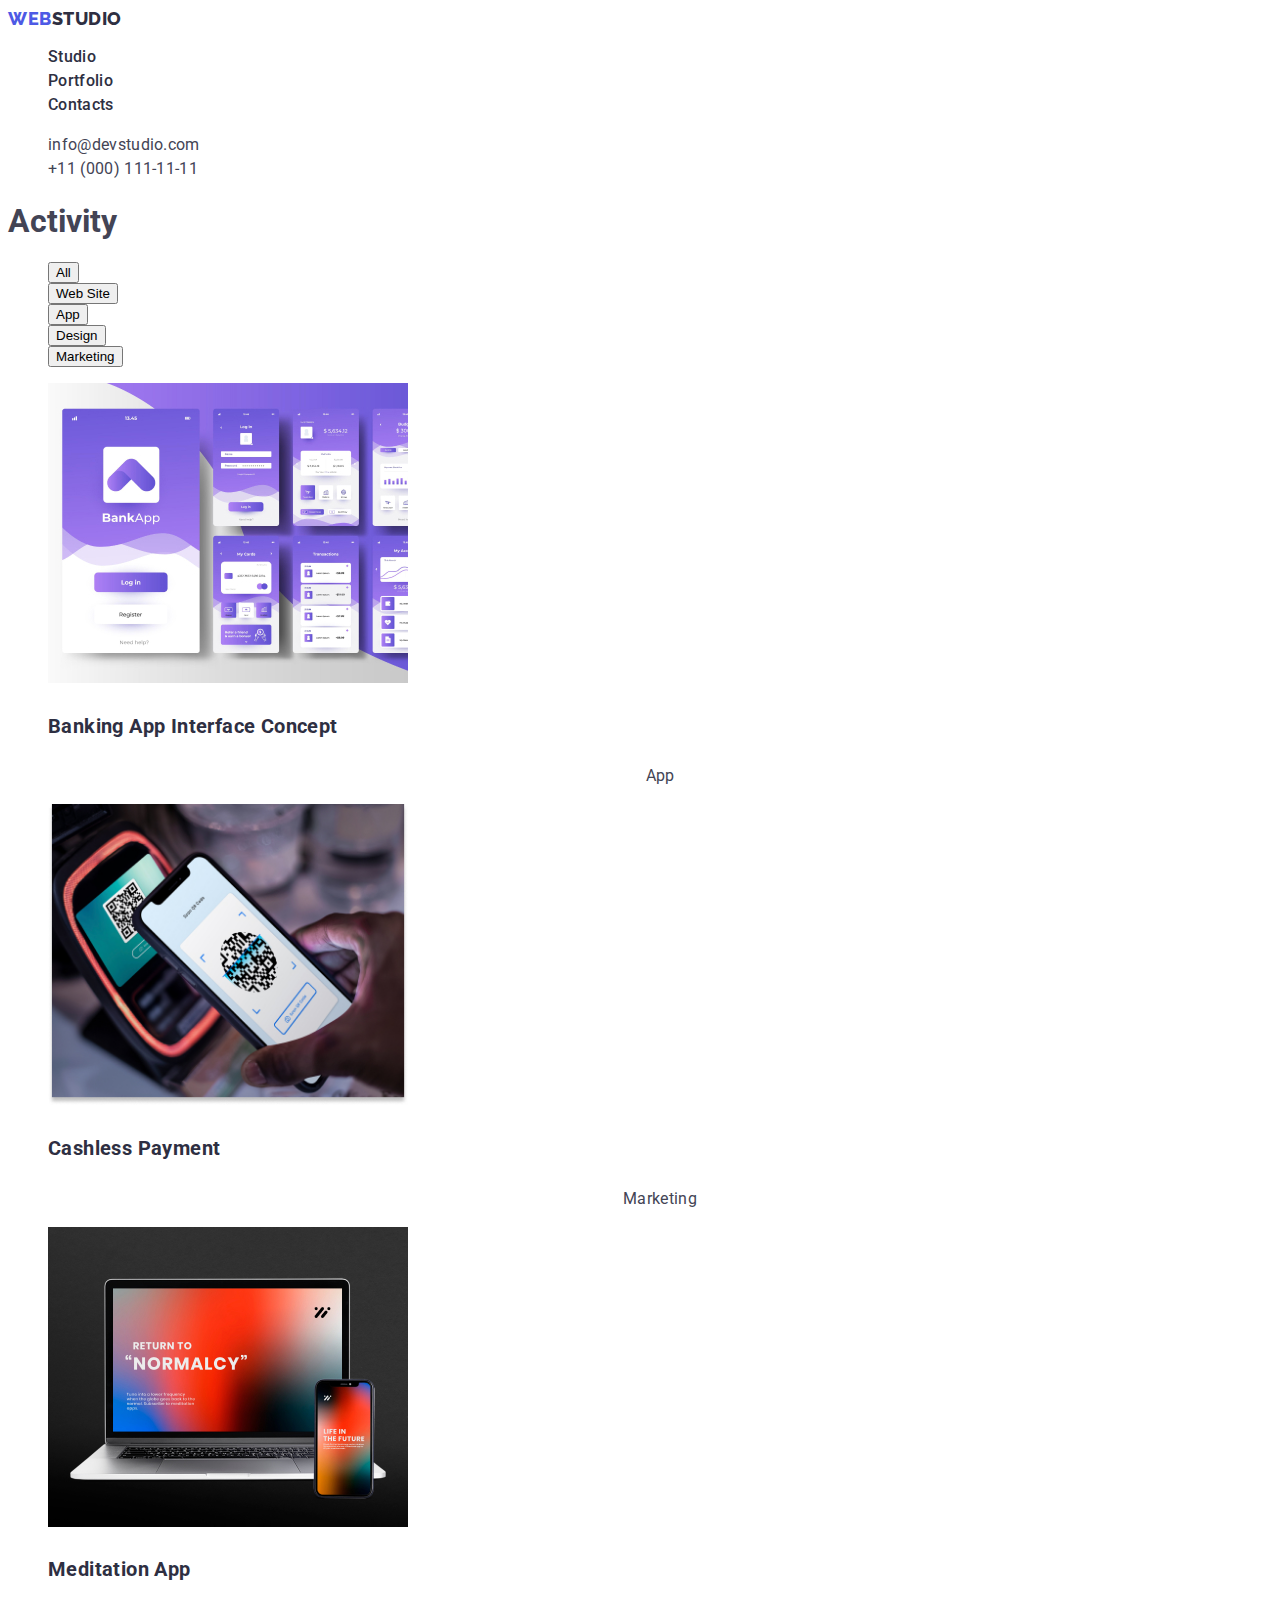
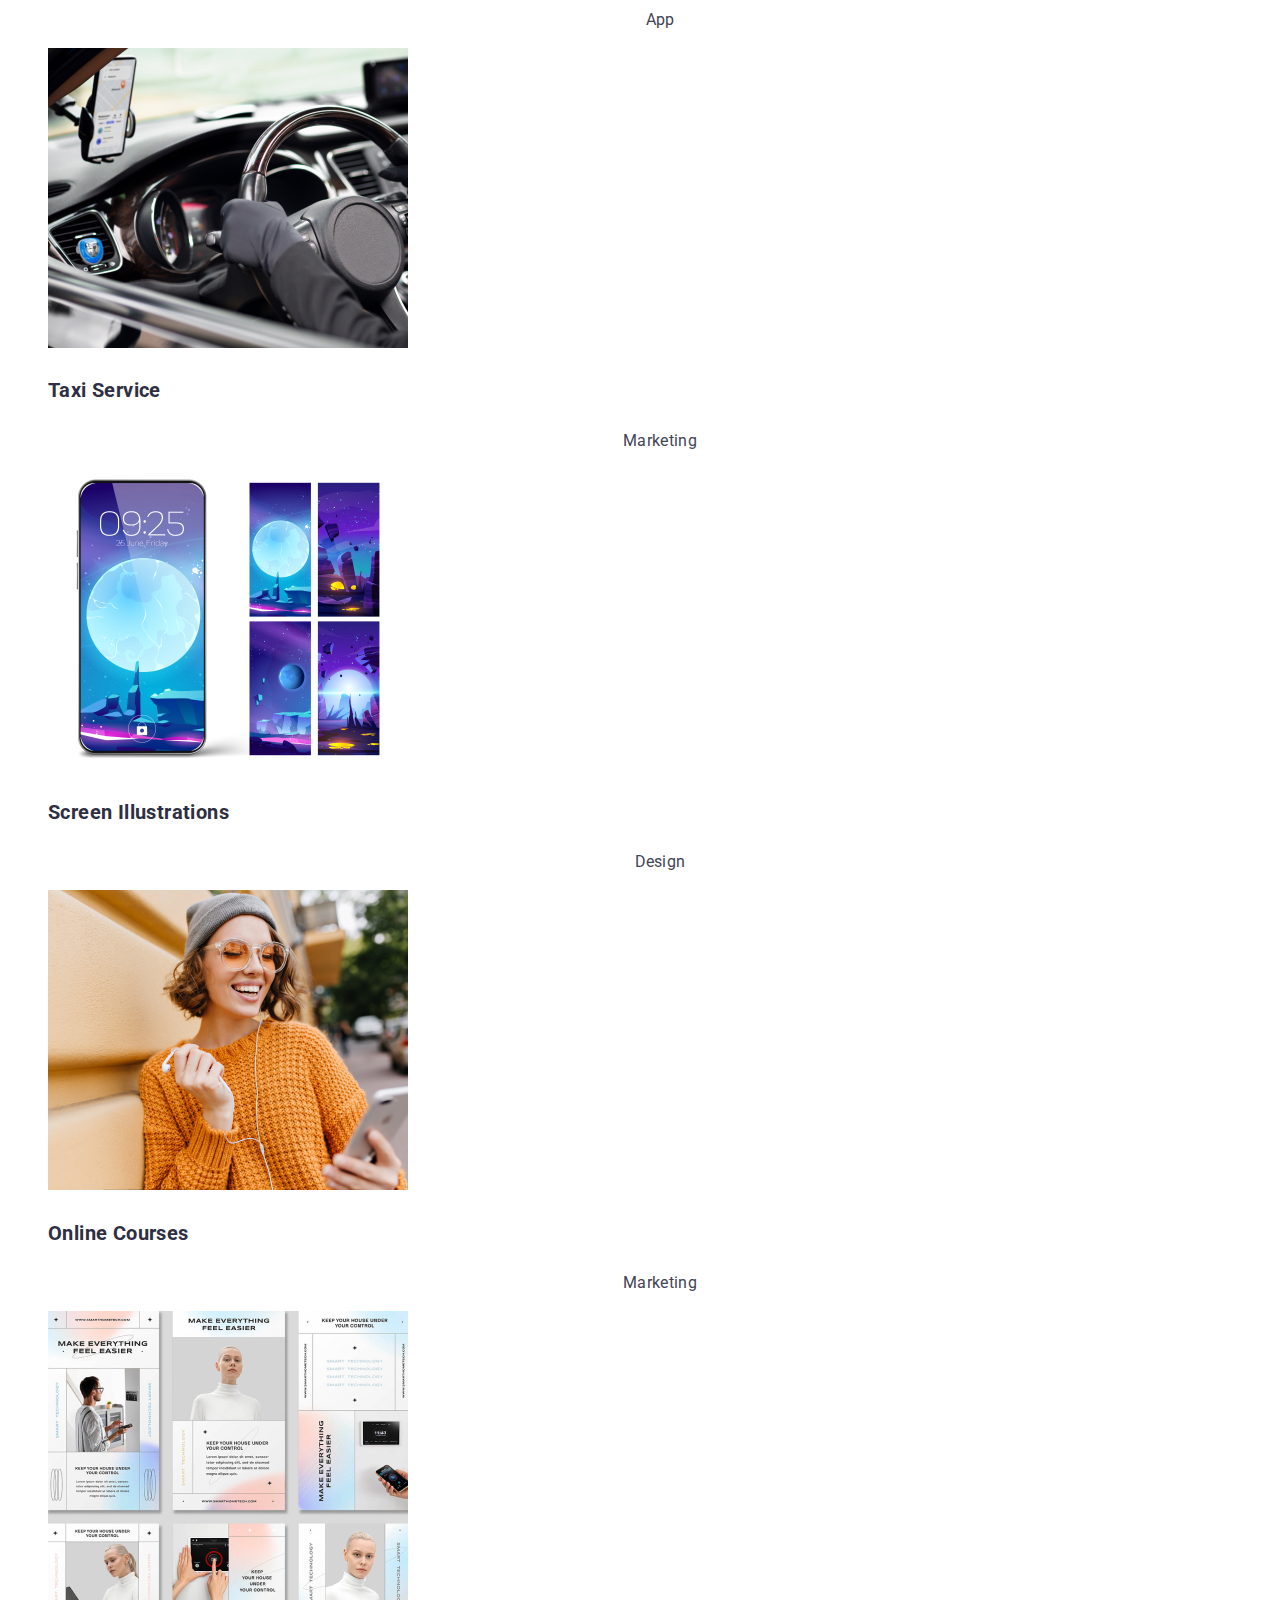
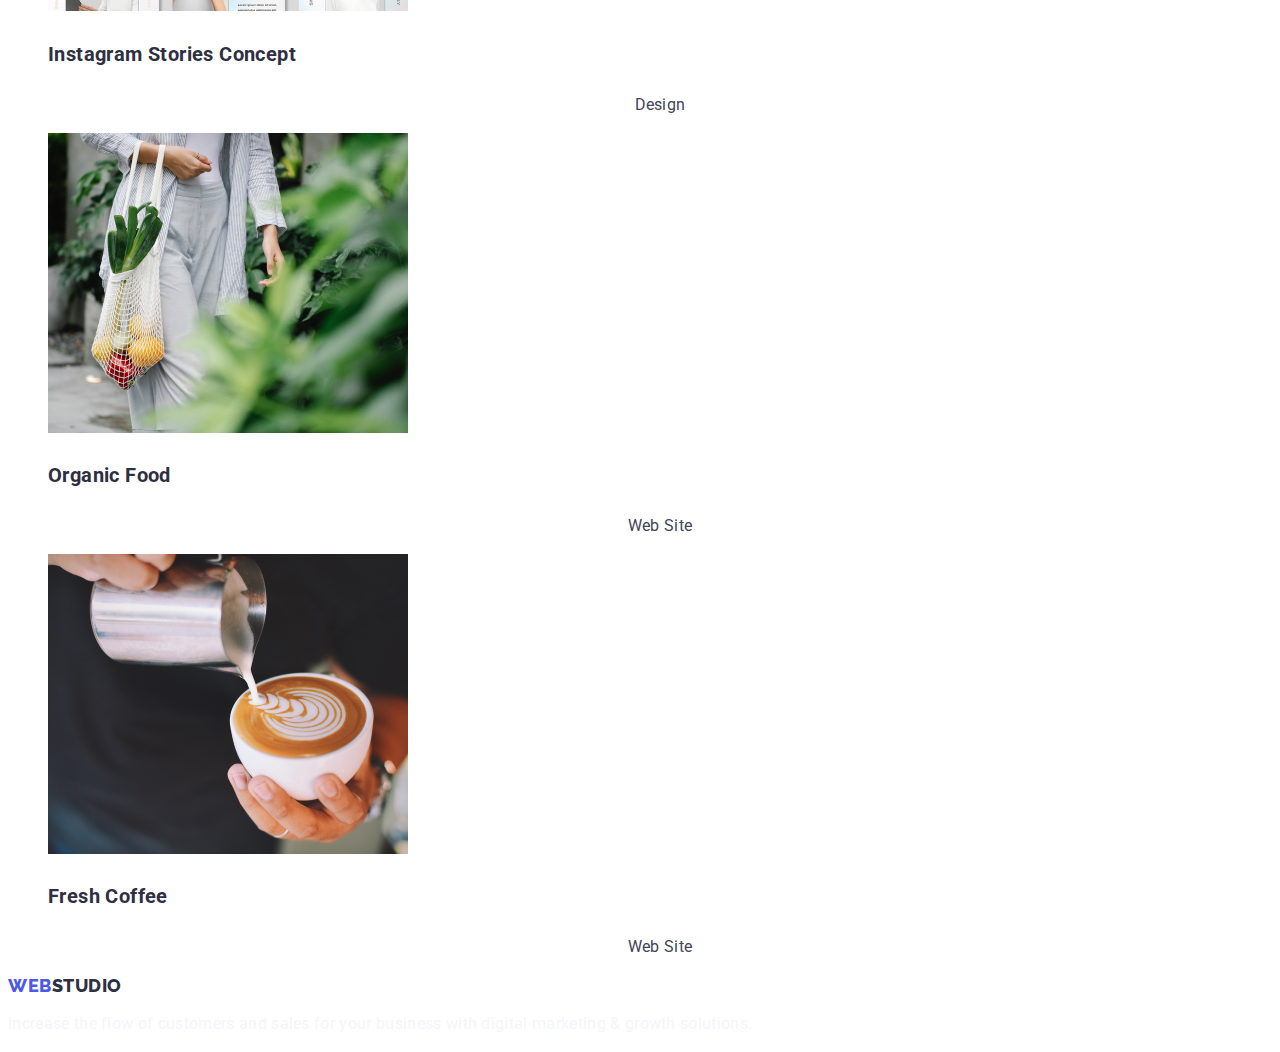
==== portfolio.html @ 6424e860 "modul_2" ====
<!DOCTYPE html>
<html lang="en">

<head>
    <meta charset="UTF-8">
    <meta http-equiv="X-UA-Compatible" content="IE=edge">
    <meta name="viewport" content="width=device-width, initial-scale=1.0">
    <title>Portfolio</title>
    <link rel="preconnect" href="https://fonts.googleapis.com">
    <link rel="preconnect" href="https://fonts.gstatic.com" crossorigin>
    <link
        href="https://fonts.googleapis.com/css2?family=Raleway:wght@800&family=Roboto:wght@400;500;700;900&display=swap"
        rel="stylesheet">
    <link rel="stylesheet" href="./css/styles.css">
</head>

<body>
    <header class="header">
        <nav class="header-navigation">

            <a class="header-navigation-logo link" href="./index.html">
                WEB<span class="header-navigation-accent">Studio</span>
            </a>
            <ul class="menu-list">
                <li><a class="menu-link link" href="">Studio</a></li>
                <li><a class="menu-link link" href="">Portfolio</a></li>
                <li><a class="menu-link link" href="">Contacts</a></li>
            </ul>
            <address class="address-contacts-links">
                <ul class="contacts list">
                    <li><a class="contacts-mail link" href="mailto:info@devstudio.com">info@devstudio.com</a></li>
                    <li><a class="contacts-tel link" href="tel:+110001111111">+11 (000) 111-11-11</a></li>
                </ul>
            </address>
        </nav>
    </header>
    <main>
        <!--Button-->
        <section>
            <h1>Activity</h1>
            <ul class="button list">
                <li class="button-list">
                    <button type="button-list-all">All</button>
                </li>

                <li class="button-list">
                    <button type="button-list-web">Web Site</button>
                </li>

                <li class="button-list">
                    <button type="button-list-app">App</button>
                </li>

                <li class="button-list">
                    <button type="button-list-design">Design</button>
                </li>

                <li class="button-list">
                    <button type="button-list-marketing">Marketing</button>
                </li>
            </ul>
        </section>
    </main>

    <ul class="social-links list">
        <li class="activity-item">
            <a class="services-link link" href="">
                <img src="./images/banking-app.jpg" alt="banking-app" width="360">
                <h4 class="departments">Banking App Interface Concept</h4>
                <p class="activity">App</p>
            </a>
        </li>

        <li class="activity-item">
            <a class="services-link link" href="">
                <img src="./images/cashless-payment.jpg" alt="cashless-payment" width="360">
                <h4 class="departments">Cashless Payment</h4>
                <p class="activity">Marketing</p>
            </a>
        </li>

        <li class="activity-item">
            <a class="services-link link" href="">
                <img src="./images/meditation-app.jpg" alt="meditation-app" width="360">
                <h4 class="departments">Meditation App</h4>
                <p class="activity">App</p>
            </a>
        </li>

        <li class="activity-item">
            <a class="services-link link" href="">
                <img src="./images/taxi-service.jpg" alt="taxi-service" width="360">
                <h4 class="departments">Taxi Service</h4>
                <p class="activity">Marketing</p>
            </a>
        </li>

        <li class="activity-item">
            <a class="services-link link" href="">
                <img src="./images/screen-illustrations.jpg" alt="screen-illustrations" width="360">
                <h4 class="departments">Screen Illustrations</h4>
                <p class="activity">Design</p>
            </a>
        </li>

        <li class="activity-item">
            <a class="services-link link" href="">
                <img src="./images/online-courses.jpg" alt="online-courses" width="360">
                <h4 class="departments">Online Courses</h4>
                <p class="activity">Marketing</p>
            </a>
        </li>

        <li class="activity-item">
            <a class="services-link link" href="">
                <img src="./images/instagram-stories.jpg" alt="instagram-stories" width="360">
                <h4 class="departments">Instagram Stories Concept</h4>
                <p class="activity">Design</p>
            </a>
        </li>

        <li class="activity-item">
            <a class="services-link link" href="">
                <img src="./images/organic-food.jpg" alt="organic-food" width="360">
                <h4 class="departments">Organic Food</h4>
                <p class="activity">Web Site</p>
            </a>
        </li>

        <li class="activity-item">
            <a class="services-link link" href="">
                <img src="./images/fresh-coffee.jpg" alt="fresh-coffee" width="360">
                <h4 class="departments">Fresh Coffee</h4>
                <p class="activity">Web Site</p>
            </a>
        </li>
    </ul>
    <footer>
        <a class="header-navigation-logo link" href="./index.html">WEB<span
                class="header-navigation-accent">Studio</span>
        </a>
        <p class="marketing">Increase the flow of customers and sales for your business with digital marketing &
            growth solutions.
        </p>

    </footer>
</body>

</html>
---- css/styles.css ----
body{
    color: var(--slate, #434455);
    background-color: var(--write,#FFF);
    font-family: Roboto,  sans-serif;
    font-size: 16px;
    font-weight: 500;
}
:root{
    --write-color: #FFF;
    --iris-color: #4D5AE5;
    --navyblue-color: #2E2F42;
    --slate-color: #434455;
    --cloud-color: #F4F4FD;
}
.menu{
    color: var(--navyblue-color);
    font-size: 16px;
    font-style: normal;
    line-height: 1.5;
    letter-spacing: 0.02em;
    
}

.header-navigation-logo{
    color: var(--iris-color);
    font-family: Raleway,sans-serif;
    font-size: 18px;
    font-style: normal;
    font-weight: 800;
    line-height: 1.17;
    letter-spacing: 0.03em;
    text-transform: uppercase;
    
}

.header-navigation-accent{
    color: var(--navyblue-color);
    font-family: Raleway, sans-serif;
    font-size: 18px;
    font-style: normal;
    font-weight: 800;
    line-height: 1.17;
    letter-spacing: 0.54px;
    text-transform: uppercase;
    
    
}

.link{
    text-decoration: none;
}

.menu-link{
    color: var(--navyblue-color);
    font-size: 16px;
    font-style: normal;
    line-height: 1.5;
    letter-spacing: 0.02em;
}
.menu-link:hover{
    color: #404bbf;
}
.menu-link:focus{
    color: #404bbf;
}
.address-contacts-links{
    font-style: normal;
}
.list{
    list-style-type: none;
}

.menu-list{
    list-style-type: none;
}

.button{
    background-color: rgba(0, 0, 0, 0);
    
}

.button:hover{
    color: var(--write-color);
    font-family: Roboto;
    font-size: 16px;
    cursor: pointer;
}
    
.button-list-all{
    font-family: "Roboto", sans-serif;
    font-weight: 500;
    font-size: 16px;
    line-height: 1.5;
    letter-spacing: 0.04em;
    color: var(--iris-color);
    background-color:var(--cloud-color);
    cursor: pointer;
}
.button-list-all:hover{
    color: #FFFFFF;
    background-color: #404BBF;
}
.button-list-all:focus{
    color: #FFFFFF;
    background-color: #404BBF;
}

.button-list-web{
    font-family: "Roboto", sans-serif;
    font-weight: 500;
    font-size: 16px;
    line-height: 1.5;
    letter-spacing: 0.04em;
    color: var(--iris-color);
    background-color: var(--cloud-color);
    cursor: pointer;
}

.button-list-web:hover {
    color: #FFFFFF;
    background-color: #404BBF;
}

.button-list-web:focus {
    color: #FFFFFF;
    background-color: #404BBF;
}

.button-list-app{
    font-family: "Roboto", sans-serif;
    font-weight: 500;
    font-size: 16px;
    line-height: 1.5;
    letter-spacing: 0.04em;
    color: var(--iris-color);
    background-color: var(--cloud-color);
    cursor: pointer;
}

.button-list-app:hover{
    color: #FFFFFF;
    background-color: #404BBF;
}

.button-list-app:focus{
    color: #FFFFFF;
    background-color: #404BBF;
}

.button-list-design{
    font-family: "Roboto", sans-serif;
    font-weight: 500;
    font-size: 16px;
    line-height: 1.5;
    letter-spacing: 0.04em;
    color: var(--iris-color);
    background-color: var(--cloud-color);
    cursor: pointer;
}

.button-list-design:hover{
    color: #FFFFFF;
    background-color: #404BBF;
}

.button-list-design:focus{
    color: #FFFFFF;
    background-color: #404BBF;
}
.button-list-marketing{
    font-family: "Roboto", sans-serif;
    font-weight: 500;
    font-size: 16px;
    line-height: 1.5;
    letter-spacing: 0.04em;
    color: var(--iris-color);
    background-color: var(--cloud-color);
    cursor: pointer;
}

.button-list-marketing:hover{
    color: #FFFFFF;
    background-color: #404BBF;
}

.button-list-marketing:focus{
    color: #FFFFFF;
    background-color: #404BBF;
}
.button-order{
    color: var(--write-color);
    background: var(--iris-color);
    cursor: pointer;
    border: 4px;
}

.solutions{
    color: var(--write-color);
    text-align: center;
    font-size: 56px;
    font-style: normal;
    font-weight: 700;
    line-height: 1.07;
    letter-spacing: 0.02em;
}

.contacts-mail{
    color: var(--slate-color);
    font-size: 16px;
    font-style: normal;
    font-weight: 400;
    line-height: 1.5;
    letter-spacing: 0.02em;
}
.contacts-tel{
    color: var(--slate-color);
    font-size: 16px;
    font-style: normal;
    font-weight: 400;
    line-height: 1.5;
    letter-spacing: 0.02em;
}

.feature-list{
    color: var(--navyblue-color);
    font-size: 20px;
    font-style: normal;
    line-height: 1.2;
    letter-spacing: 0.02em;
}
.description{
    color: var(--slate-color);
    font-size: 16px;
    font-style: normal;
    font-weight: 400;
    line-height: 1.5;
    letter-spacing: 0.02em;
}
.question{
    color: var(--navyblue-color);
    text-align: center;
    font-size: 36px;
    font-style: normal;
    font-weight: 700;
    line-height: 1.11;
    letter-spacing: 0.02em;
   
}
.team{
    color: var(--navyblue-color);
    text-align: center;
    text-shadow: 0px 4px 4px rgba(0, 0, 0, 0.25);
    font-size: 36px;
    font-style: normal;
    font-weight: 700;
    line-height: 1.11;
    letter-spacing: 0.02em;
    
}
.persone{
    color: var(--navyblue-color);
    text-align: center;
    font-style: 20px;
    font-style: normal;
    line-height: 1.2;
    letter-spacing: 0.02em;
}
.marketing{
    color: var(--cloud-color);
    font-size: 16px;
    font-style: normal;
    font-weight: 400;
    line-height: 1.5;
    letter-spacing: 0.02em;
}
.departments{
    color: var(--navyblue-color);
    font-size: 20px;
    font-style: normal;
    line-height: 1.2;
    letter-spacing: 0.02em;
}
.activity{
    color: var(--slate-color);
    text-align: center;
    font-size: 16px;
    font-style: normal;
    font-weight: 400;
    line-height: 1.5;
    letter-spacing: 0.02em;
}

.expert{
   
}
.our-team{
   background: var(--white, #FFF);
}
.activity-item{
    background: var(--white, #FFF);
}
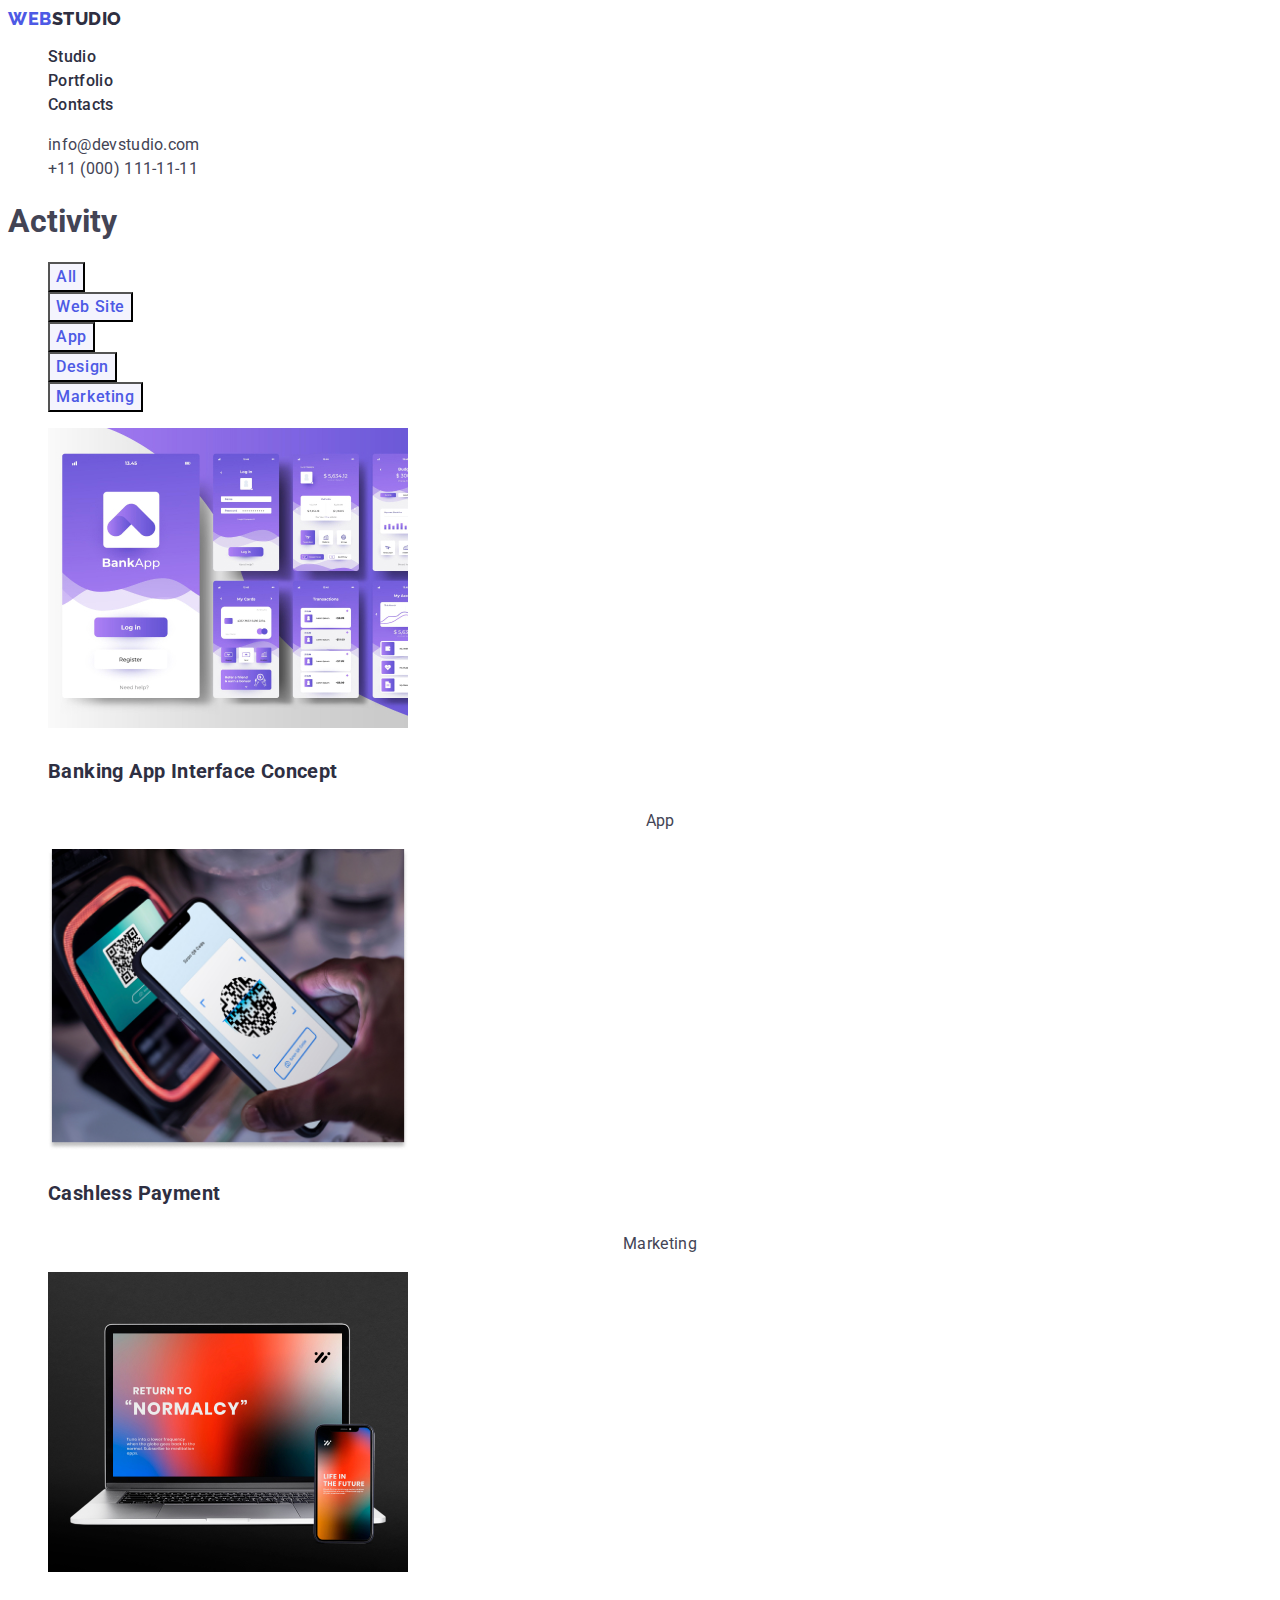
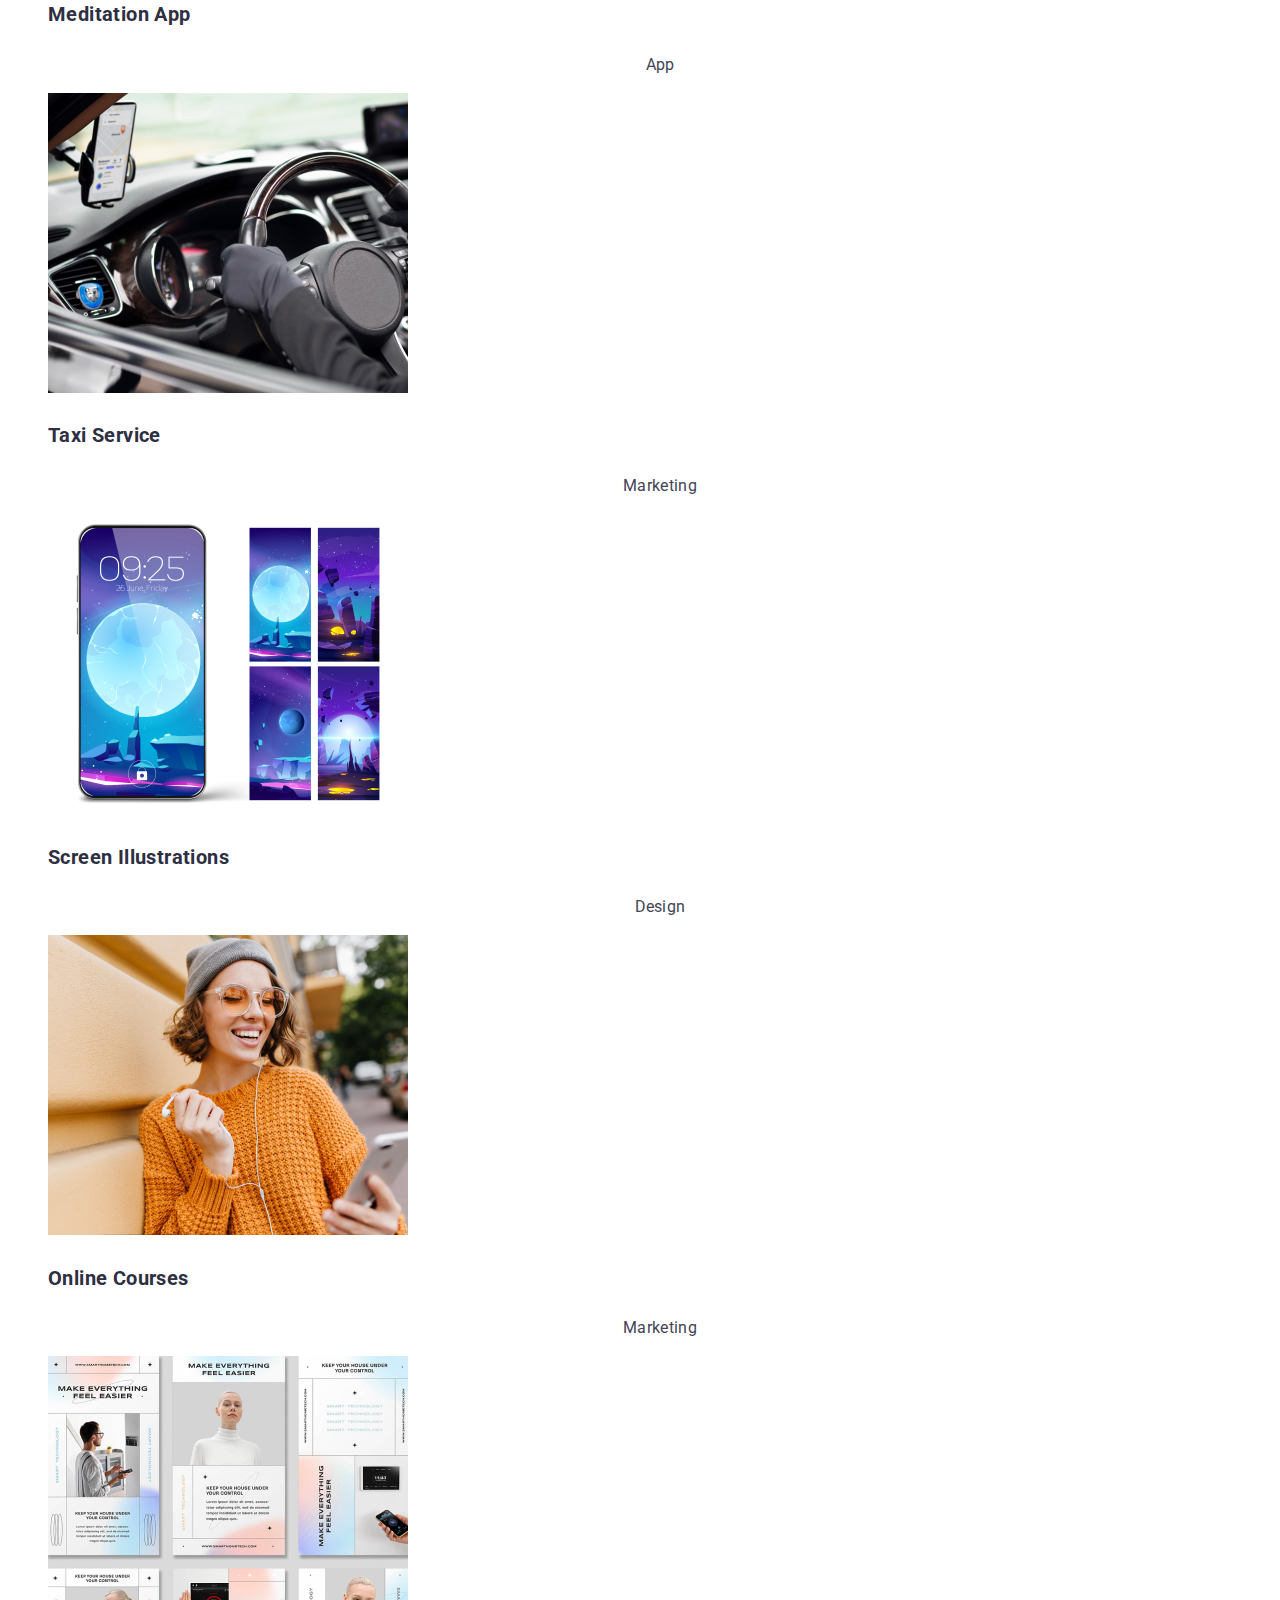
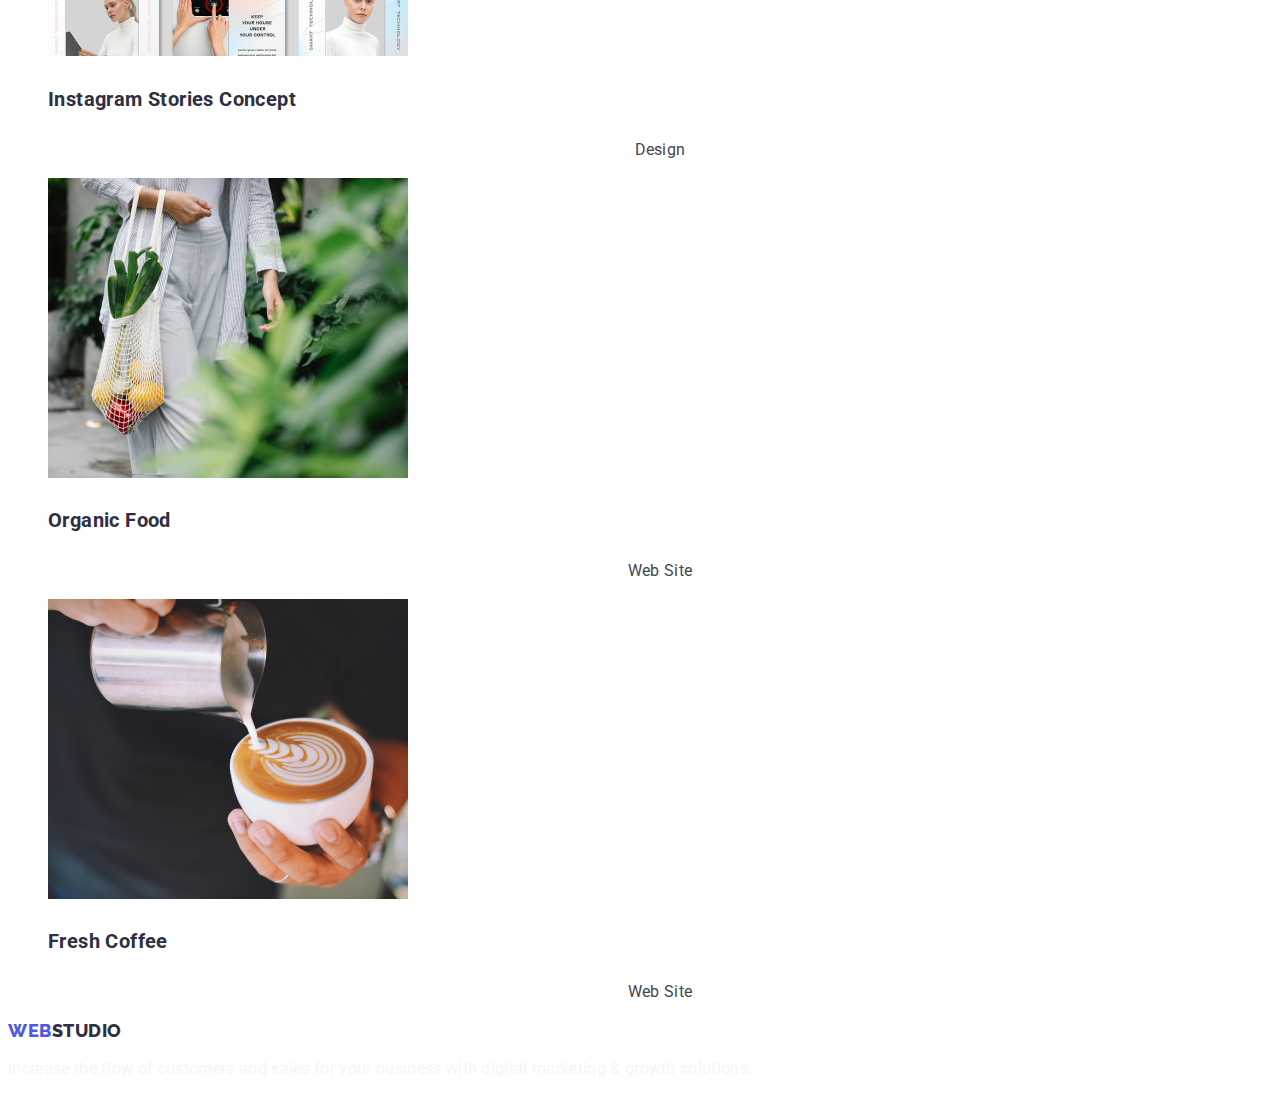
==== commit bd509702: "modul_2" ====
--- a/portfolio.html
+++ b/portfolio.html
@@ -40,23 +40,23 @@
             <h1>Activity</h1>
             <ul class="button list">
                 <li class="button-list">
-                    <button type="button-list-all">All</button>
+                    <button class="button-list-all" type="button">All</button>
                 </li>
 
                 <li class="button-list">
-                    <button type="button-list-web">Web Site</button>
+                    <button class="button-list-web" type="button">Web Site</button>
                 </li>
 
                 <li class="button-list">
-                    <button type="button-list-app">App</button>
+                    <button class="button-list-app" type="button">App</button>
                 </li>
 
                 <li class="button-list">
-                    <button type="button-list-design">Design</button>
+                    <button class="button-list-design" type="button">Design</button>
                 </li>
 
                 <li class="button-list">
-                    <button type="button-list-marketing">Marketing</button>
+                    <button class="button-list-marketing" type="button">Marketing</button>
                 </li>
             </ul>
         </section>
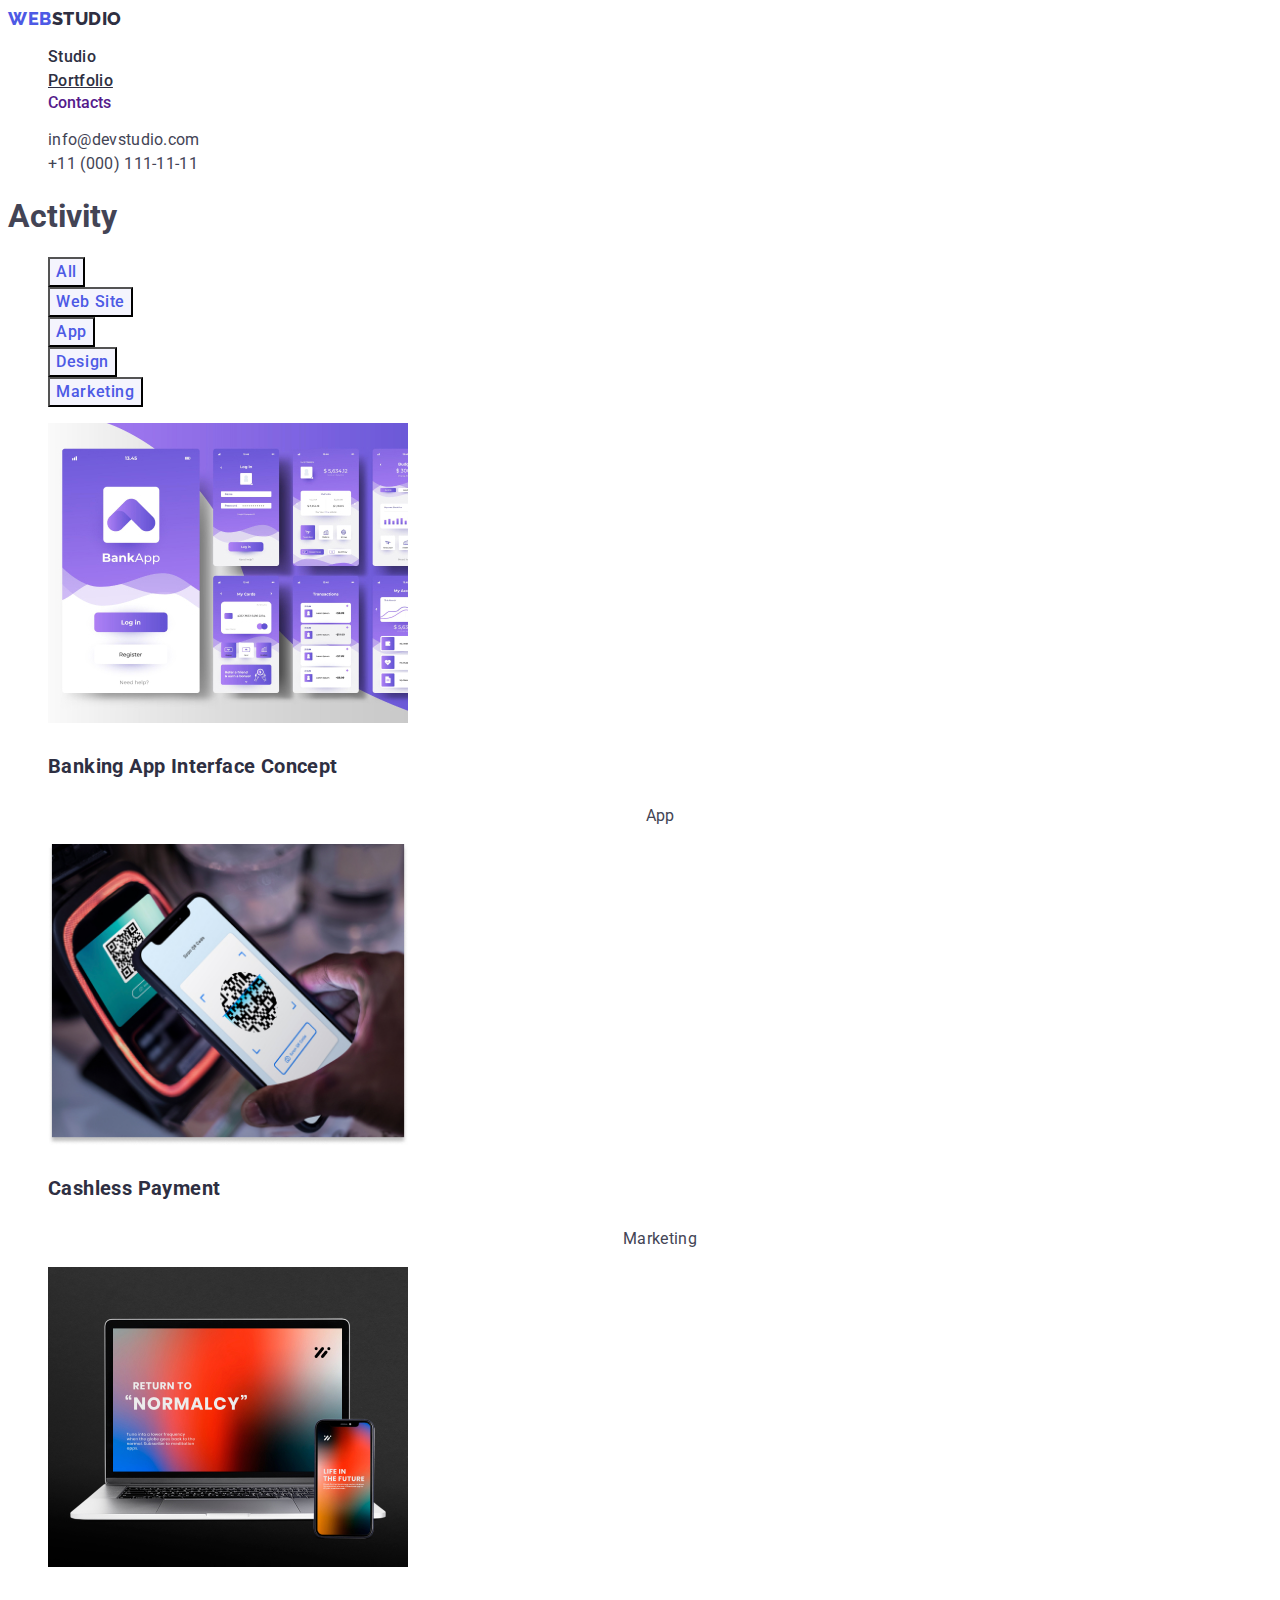
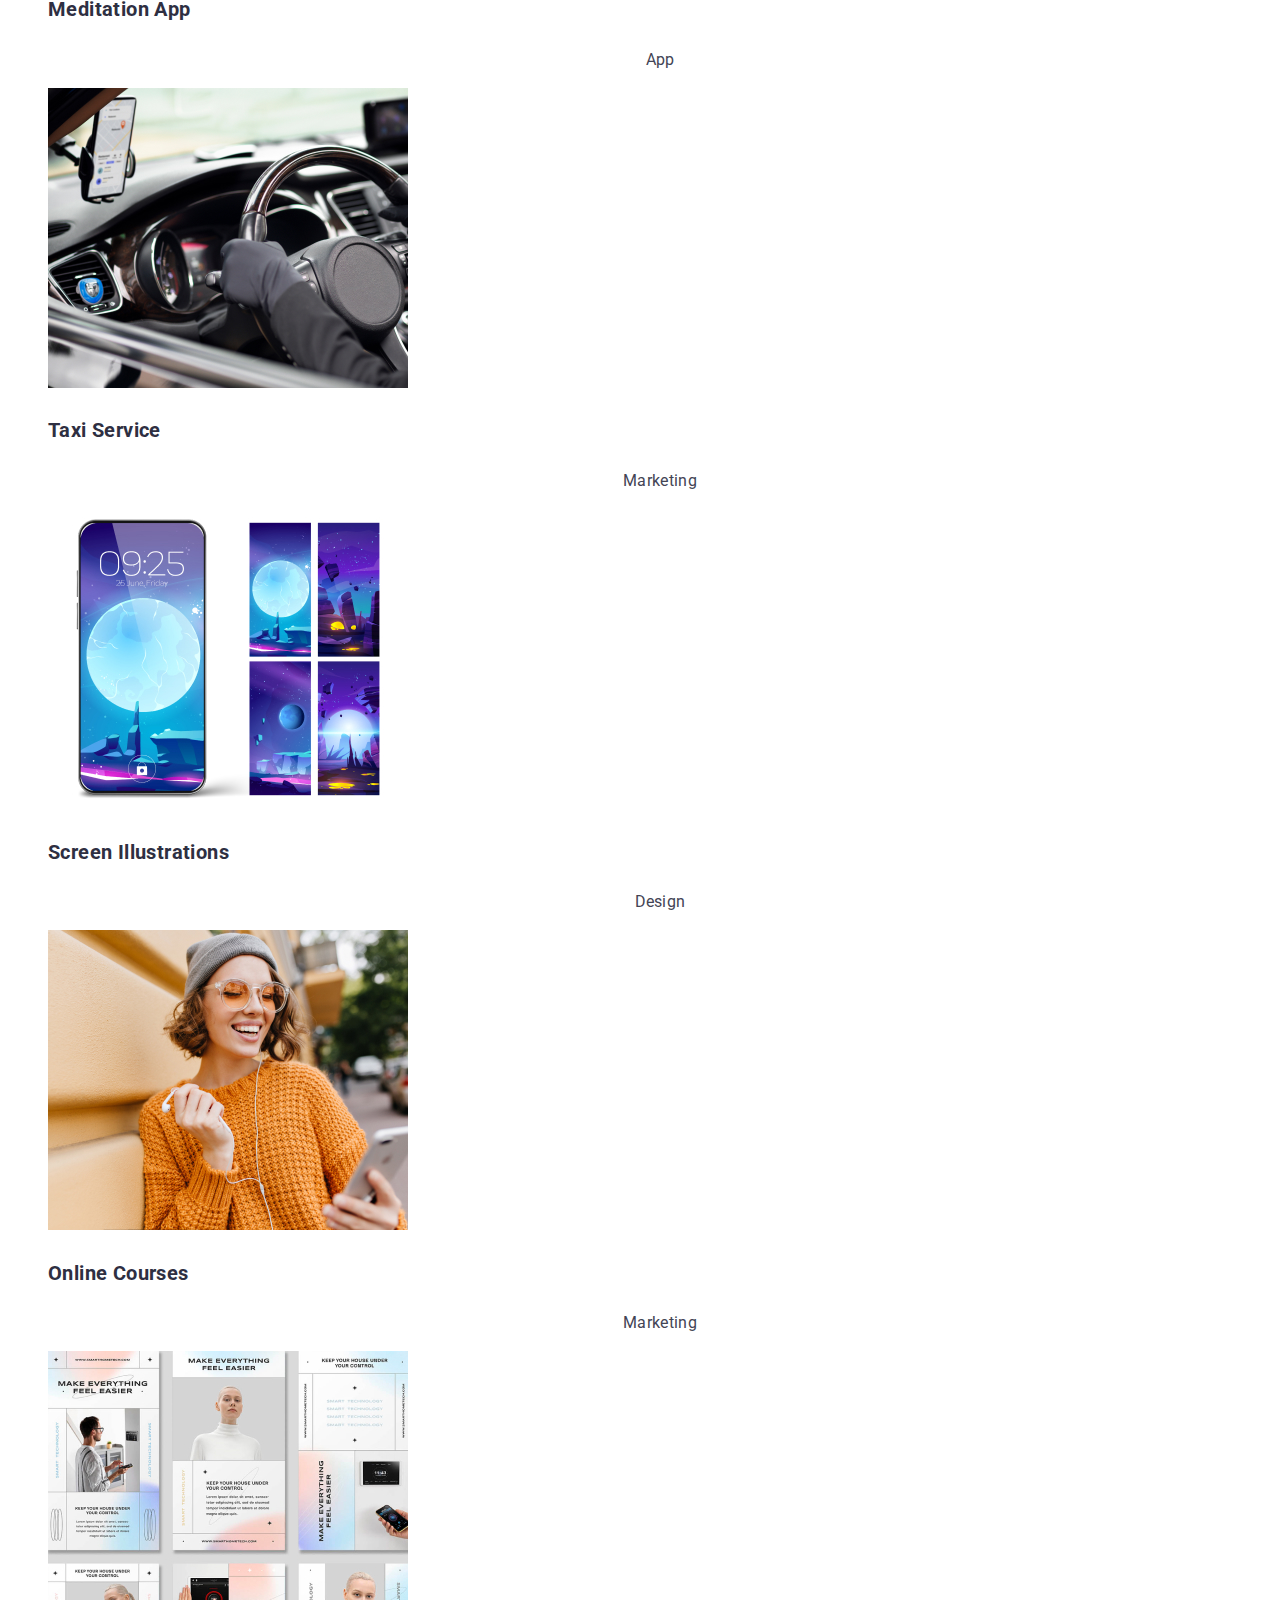
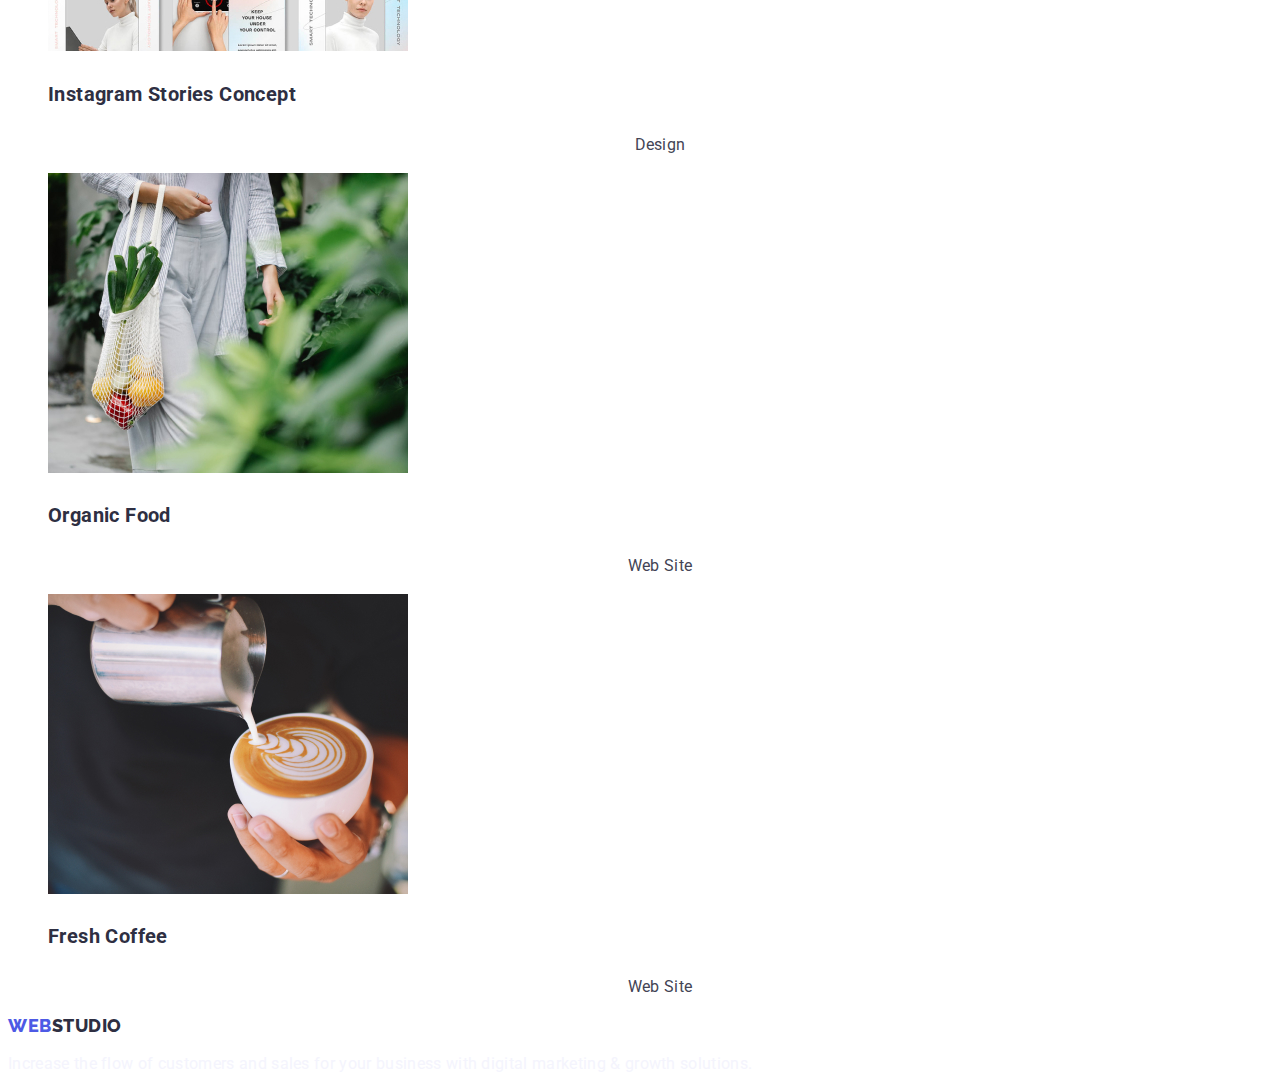
==== commit cc403586: "modul_2" ====
--- a/portfolio.html
+++ b/portfolio.html
@@ -22,9 +22,9 @@
                 WEB<span class="header-navigation-accent">Studio</span>
             </a>
             <ul class="menu-list">
-                <li><a class="menu-link link" href="">Studio</a></li>
-                <li><a class="menu-link link" href="">Portfolio</a></li>
-                <li><a class="menu-link link" href="">Contacts</a></li>
+                <li><a class="menu-link-index link" href="./index.html">Studio</a></li>
+                <li><a class="menu-link menu-link-portfolio" href="./portfolio.html">Portfolio</a></li>
+                <li><a class="menu-link-contacts link" href="">Contacts</a></li>
             </ul>
             <address class="address-contacts-links">
                 <ul class="contacts list">
@@ -60,81 +60,82 @@
                 </li>
             </ul>
         </section>
+
+
+        <ul class="social-links list">
+            <li class="activity-item">
+                <a class="services-link link" href="">
+                    <img src="./images/banking-app.jpg" alt="banking-app" width="360">
+                    <h4 class="departments">Banking App Interface Concept</h4>
+                    <p class="activity">App</p>
+                </a>
+            </li>
+
+            <li class="activity-item">
+                <a class="services-link link" href="">
+                    <img src="./images/cashless-payment.jpg" alt="cashless-payment" width="360">
+                    <h4 class="departments">Cashless Payment</h4>
+                    <p class="activity">Marketing</p>
+                </a>
+            </li>
+
+            <li class="activity-item">
+                <a class="services-link link" href="">
+                    <img src="./images/meditation-app.jpg" alt="meditation-app" width="360">
+                    <h4 class="departments">Meditation App</h4>
+                    <p class="activity">App</p>
+                </a>
+            </li>
+
+            <li class="activity-item">
+                <a class="services-link link" href="">
+                    <img src="./images/taxi-service.jpg" alt="taxi-service" width="360">
+                    <h4 class="departments">Taxi Service</h4>
+                    <p class="activity">Marketing</p>
+                </a>
+            </li>
+
+            <li class="activity-item">
+                <a class="services-link link" href="">
+                    <img src="./images/screen-illustrations.jpg" alt="screen-illustrations" width="360">
+                    <h4 class="departments">Screen Illustrations</h4>
+                    <p class="activity">Design</p>
+                </a>
+            </li>
+
+            <li class="activity-item">
+                <a class="services-link link" href="">
+                    <img src="./images/online-courses.jpg" alt="online-courses" width="360">
+                    <h4 class="departments">Online Courses</h4>
+                    <p class="activity">Marketing</p>
+                </a>
+            </li>
+
+            <li class="activity-item">
+                <a class="services-link link" href="">
+                    <img src="./images/instagram-stories.jpg" alt="instagram-stories" width="360">
+                    <h4 class="departments">Instagram Stories Concept</h4>
+                    <p class="activity">Design</p>
+                </a>
+            </li>
+
+            <li class="activity-item">
+                <a class="services-link link" href="">
+                    <img src="./images/organic-food.jpg" alt="organic-food" width="360">
+                    <h4 class="departments">Organic Food</h4>
+                    <p class="activity">Web Site</p>
+                </a>
+            </li>
+
+            <li class="activity-item">
+                <a class="services-link link" href="">
+                    <img src="./images/fresh-coffee.jpg" alt="fresh-coffee" width="360">
+                    <h4 class="departments">Fresh Coffee</h4>
+                    <p class="activity">Web Site</p>
+                </a>
+            </li>
+        </ul>
     </main>
-
-    <ul class="social-links list">
-        <li class="activity-item">
-            <a class="services-link link" href="">
-                <img src="./images/banking-app.jpg" alt="banking-app" width="360">
-                <h4 class="departments">Banking App Interface Concept</h4>
-                <p class="activity">App</p>
-            </a>
-        </li>
-
-        <li class="activity-item">
-            <a class="services-link link" href="">
-                <img src="./images/cashless-payment.jpg" alt="cashless-payment" width="360">
-                <h4 class="departments">Cashless Payment</h4>
-                <p class="activity">Marketing</p>
-            </a>
-        </li>
-
-        <li class="activity-item">
-            <a class="services-link link" href="">
-                <img src="./images/meditation-app.jpg" alt="meditation-app" width="360">
-                <h4 class="departments">Meditation App</h4>
-                <p class="activity">App</p>
-            </a>
-        </li>
-
-        <li class="activity-item">
-            <a class="services-link link" href="">
-                <img src="./images/taxi-service.jpg" alt="taxi-service" width="360">
-                <h4 class="departments">Taxi Service</h4>
-                <p class="activity">Marketing</p>
-            </a>
-        </li>
-
-        <li class="activity-item">
-            <a class="services-link link" href="">
-                <img src="./images/screen-illustrations.jpg" alt="screen-illustrations" width="360">
-                <h4 class="departments">Screen Illustrations</h4>
-                <p class="activity">Design</p>
-            </a>
-        </li>
-
-        <li class="activity-item">
-            <a class="services-link link" href="">
-                <img src="./images/online-courses.jpg" alt="online-courses" width="360">
-                <h4 class="departments">Online Courses</h4>
-                <p class="activity">Marketing</p>
-            </a>
-        </li>
-
-        <li class="activity-item">
-            <a class="services-link link" href="">
-                <img src="./images/instagram-stories.jpg" alt="instagram-stories" width="360">
-                <h4 class="departments">Instagram Stories Concept</h4>
-                <p class="activity">Design</p>
-            </a>
-        </li>
-
-        <li class="activity-item">
-            <a class="services-link link" href="">
-                <img src="./images/organic-food.jpg" alt="organic-food" width="360">
-                <h4 class="departments">Organic Food</h4>
-                <p class="activity">Web Site</p>
-            </a>
-        </li>
-
-        <li class="activity-item">
-            <a class="services-link link" href="">
-                <img src="./images/fresh-coffee.jpg" alt="fresh-coffee" width="360">
-                <h4 class="departments">Fresh Coffee</h4>
-                <p class="activity">Web Site</p>
-            </a>
-        </li>
-    </ul>
     <footer>
         <a class="header-navigation-logo link" href="./index.html">WEB<span
                 class="header-navigation-accent">Studio</span>
--- a/css/styles.css
+++ b/css/styles.css
@@ -50,17 +50,33 @@
     text-decoration: none;
 }
 
-.menu-link{
-    color: var(--navyblue-color);
-    font-size: 16px;
-    font-style: normal;
-    line-height: 1.5;
-    letter-spacing: 0.02em;
-}
-.menu-link:hover{
+.menu-link-index{
+    color: var(--navyblue-color);
+    font-size: 16px;
+    font-style: normal;
+    line-height: 1.5;
+    letter-spacing: 0.02em;
+}
+.menu-link-index:hover{
     color: #404bbf;
 }
-.menu-link:focus{
+.menu-link-index:focus{
+    color: #404bbf;
+}
+
+.menu-link-portfolio{
+    color: var(--navyblue-color);
+    font-size: 16px;
+    font-style: normal;
+    line-height: 1.5;
+    letter-spacing: 0.02em;
+}
+
+.menu-link-portfolio:hover{
+    color: #404bbf;
+}
+
+.menu-link-portfolio:focus{
     color: #404bbf;
 }
 .address-contacts-links{
@@ -194,7 +210,7 @@
     border: 4px;
 }
 
-.solutions{
+.section-solutions-title{
     color: var(--write-color);
     text-align: center;
     font-size: 56px;
@@ -202,6 +218,7 @@
     font-weight: 700;
     line-height: 1.07;
     letter-spacing: 0.02em;
+    background-color: var(--navyblue-color);
 }
 
 .contacts-mail{
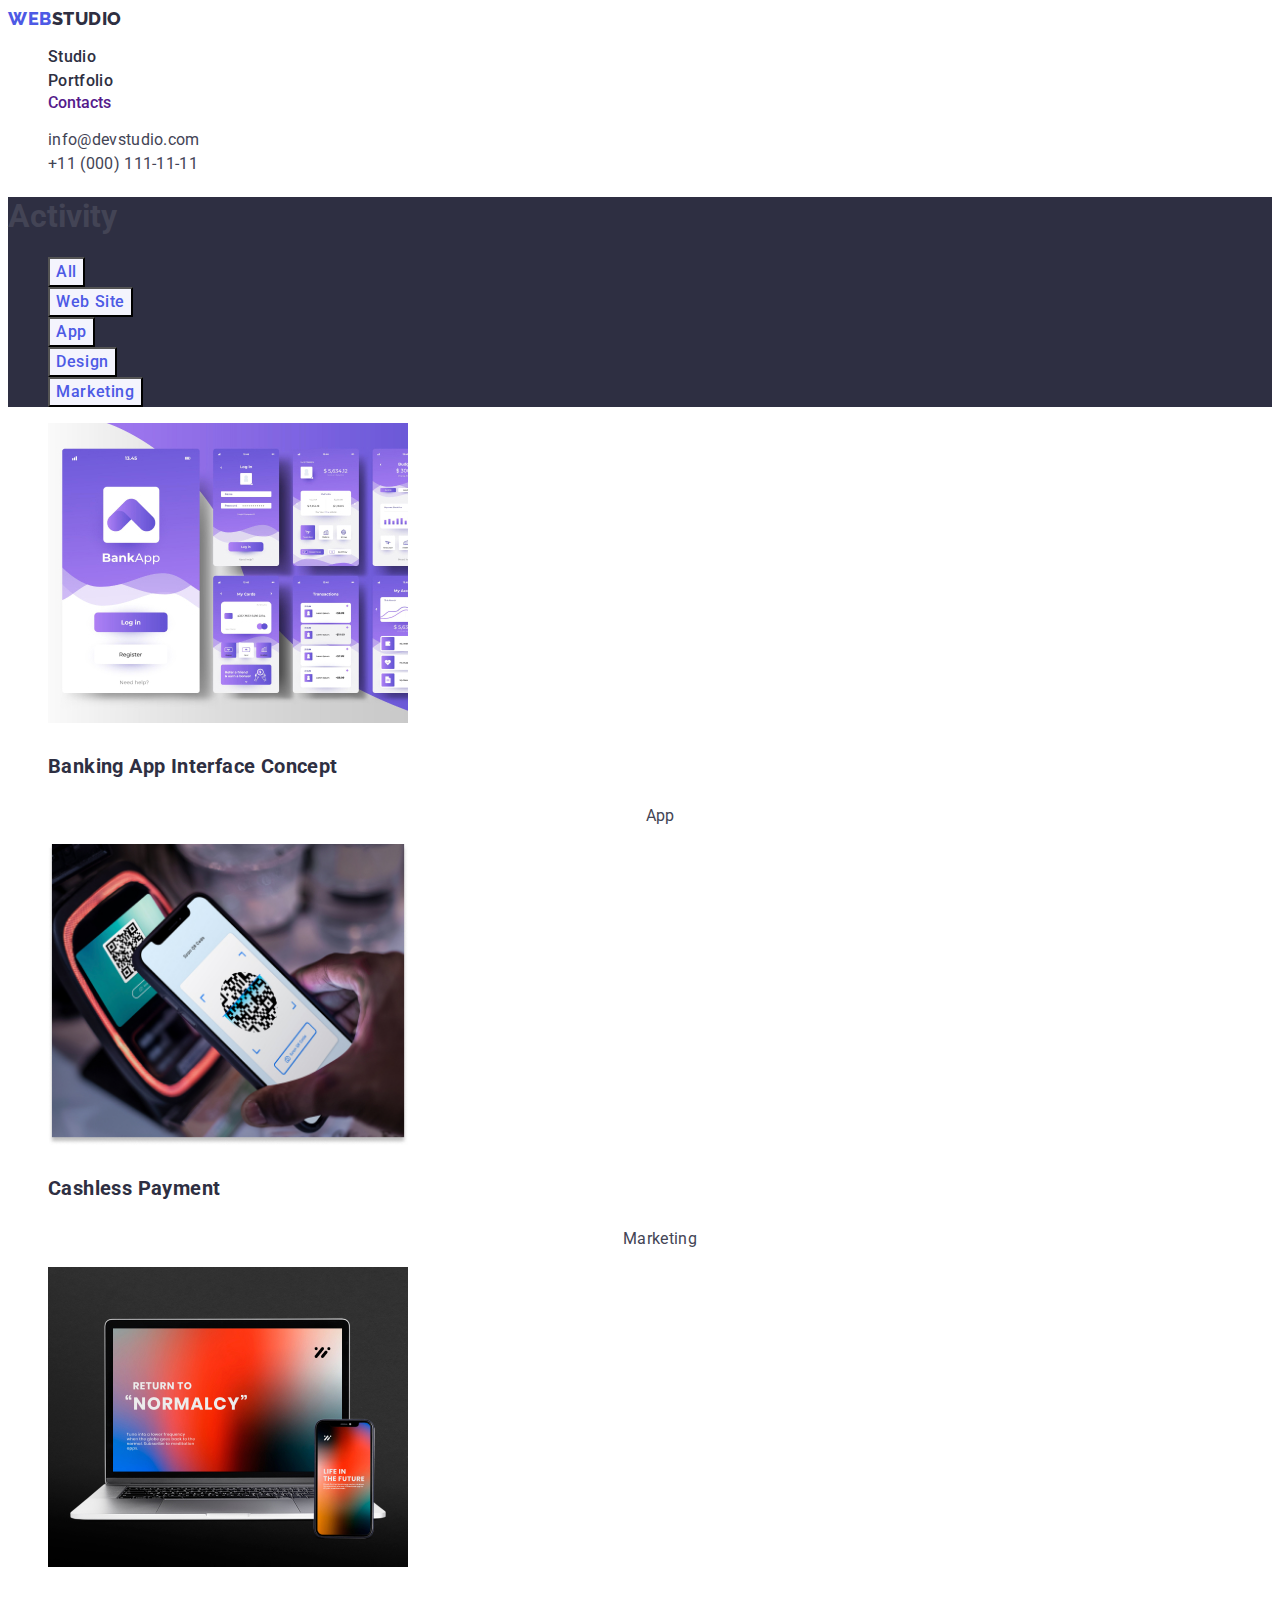
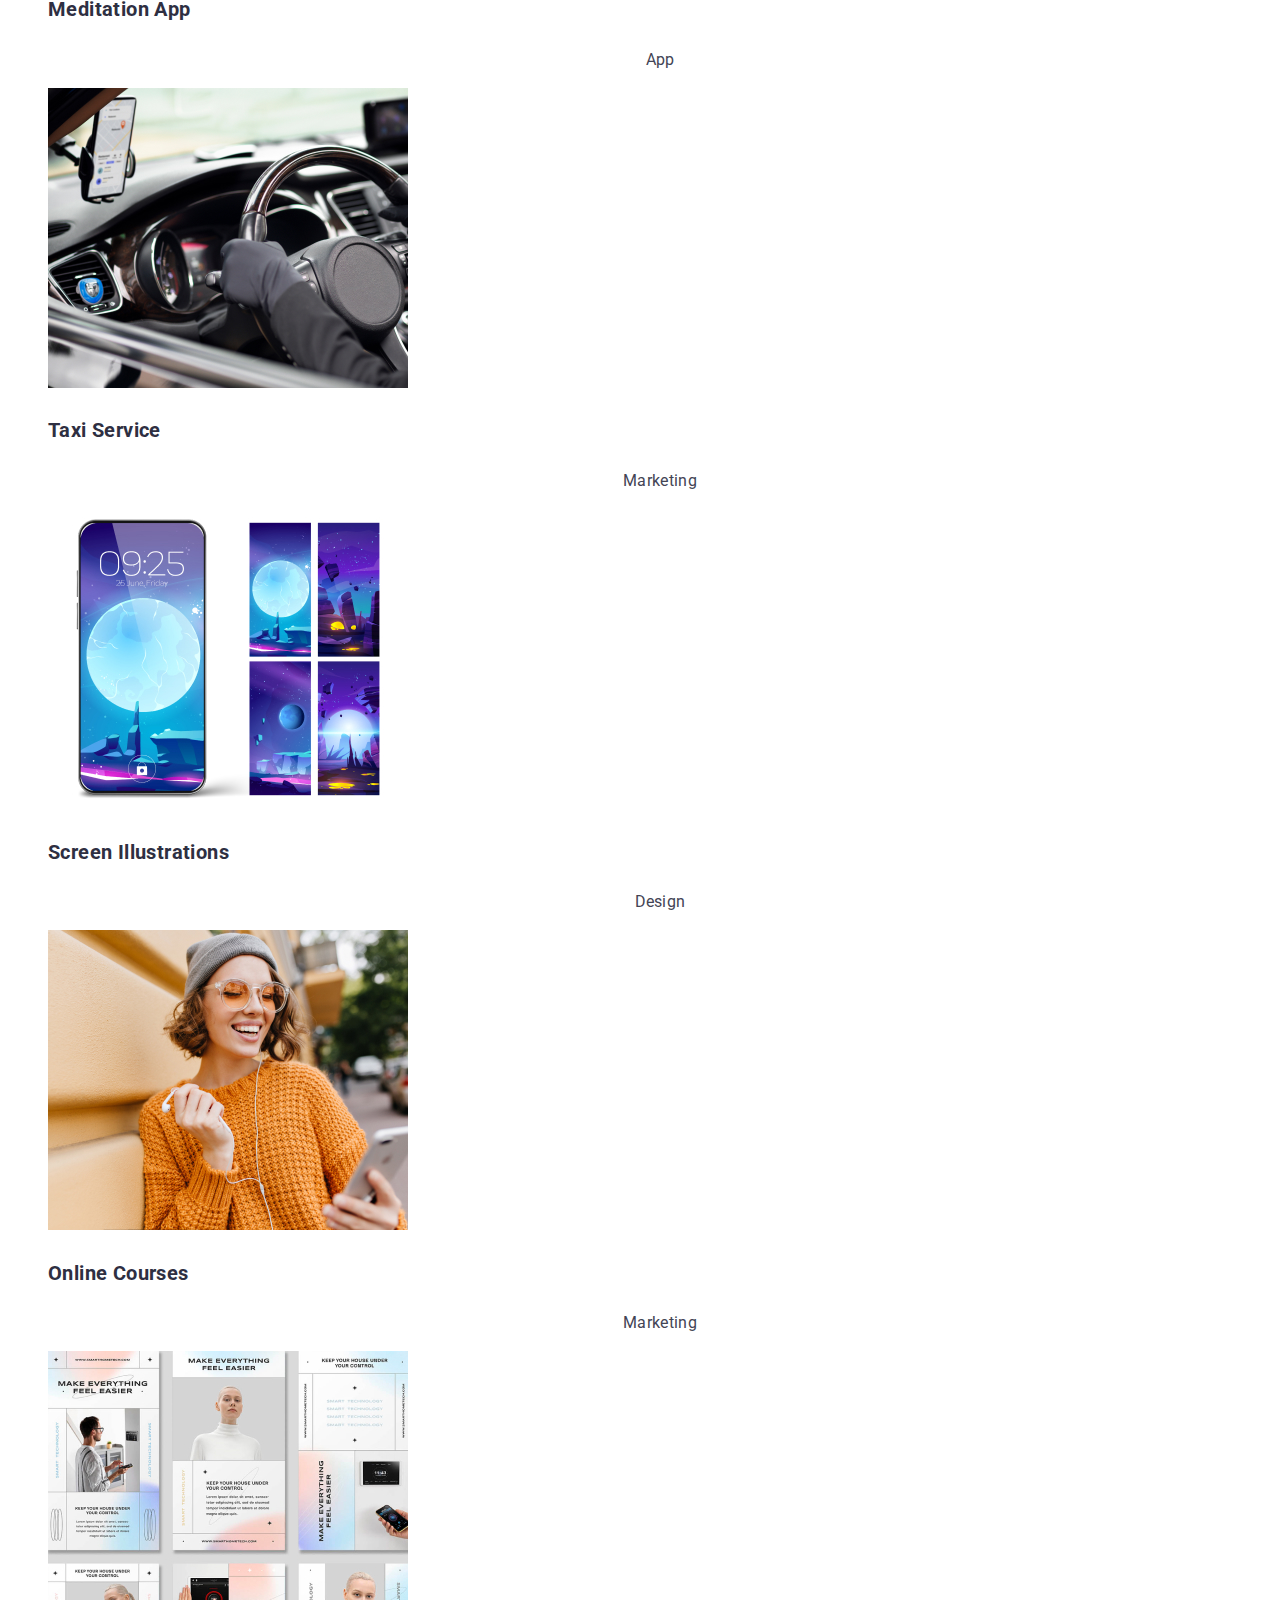
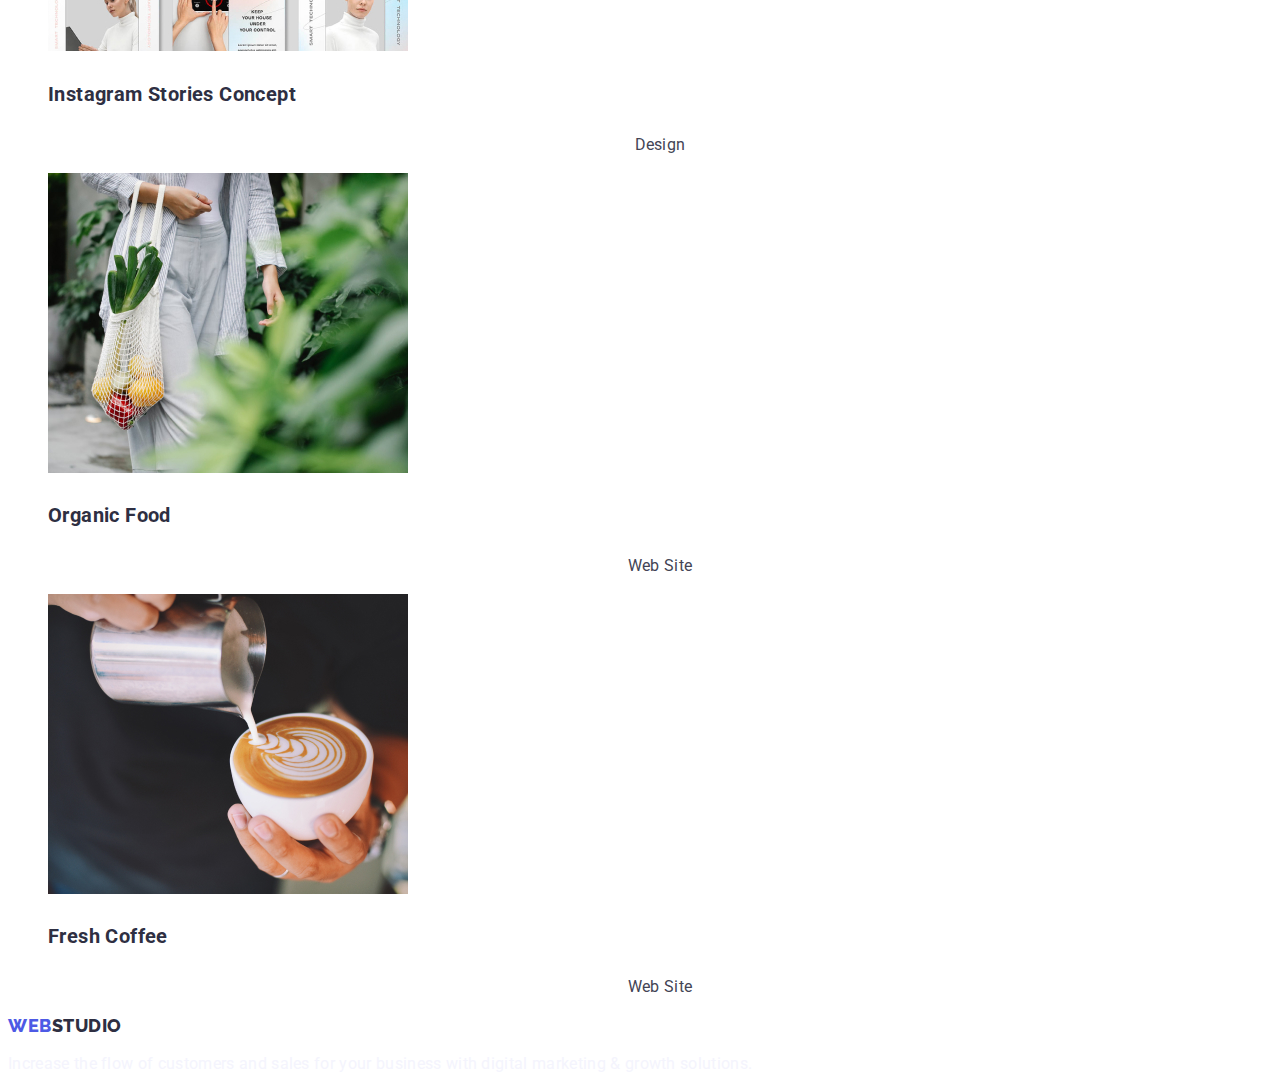
==== commit 969fd17f: "modul_2" ====
--- a/portfolio.html
+++ b/portfolio.html
@@ -23,7 +23,7 @@
             </a>
             <ul class="menu-list">
                 <li><a class="menu-link-index link" href="./index.html">Studio</a></li>
-                <li><a class="menu-link menu-link-portfolio" href="./portfolio.html">Portfolio</a></li>
+                <li><a class="menu-link-portfolio link" href="./portfolio.html">Portfolio</a></li>
                 <li><a class="menu-link-contacts link" href="">Contacts</a></li>
             </ul>
             <address class="address-contacts-links">
@@ -36,7 +36,7 @@
     </header>
     <main>
         <!--Button-->
-        <section>
+        <section class="section-button-list">
             <h1>Activity</h1>
             <ul class="button list">
                 <li class="button-list">
--- a/css/styles.css
+++ b/css/styles.css
@@ -79,6 +79,9 @@
 .menu-link-portfolio:focus{
     color: #404bbf;
 }
+.section-button-list{
+    background-color: var(--navyblue-color)
+}
 .address-contacts-links{
     font-style: normal;
 }
@@ -204,10 +207,21 @@
     background-color: #404BBF;
 }
 .button-order{
+    font-family: "Roboto", sans-serif;
+    font-weight: 500;
+    font-size: 16px;
+    line-height: 1.5;
+    letter-spacing: 0.04em;
     color: var(--write-color);
     background: var(--iris-color);
     cursor: pointer;
     border: 4px;
+}
+.button-order:hover{
+background-color: #404BBF
+}
+.button-order:focus{
+    background-color: #404BBF
 }
 
 .section-solutions-title{
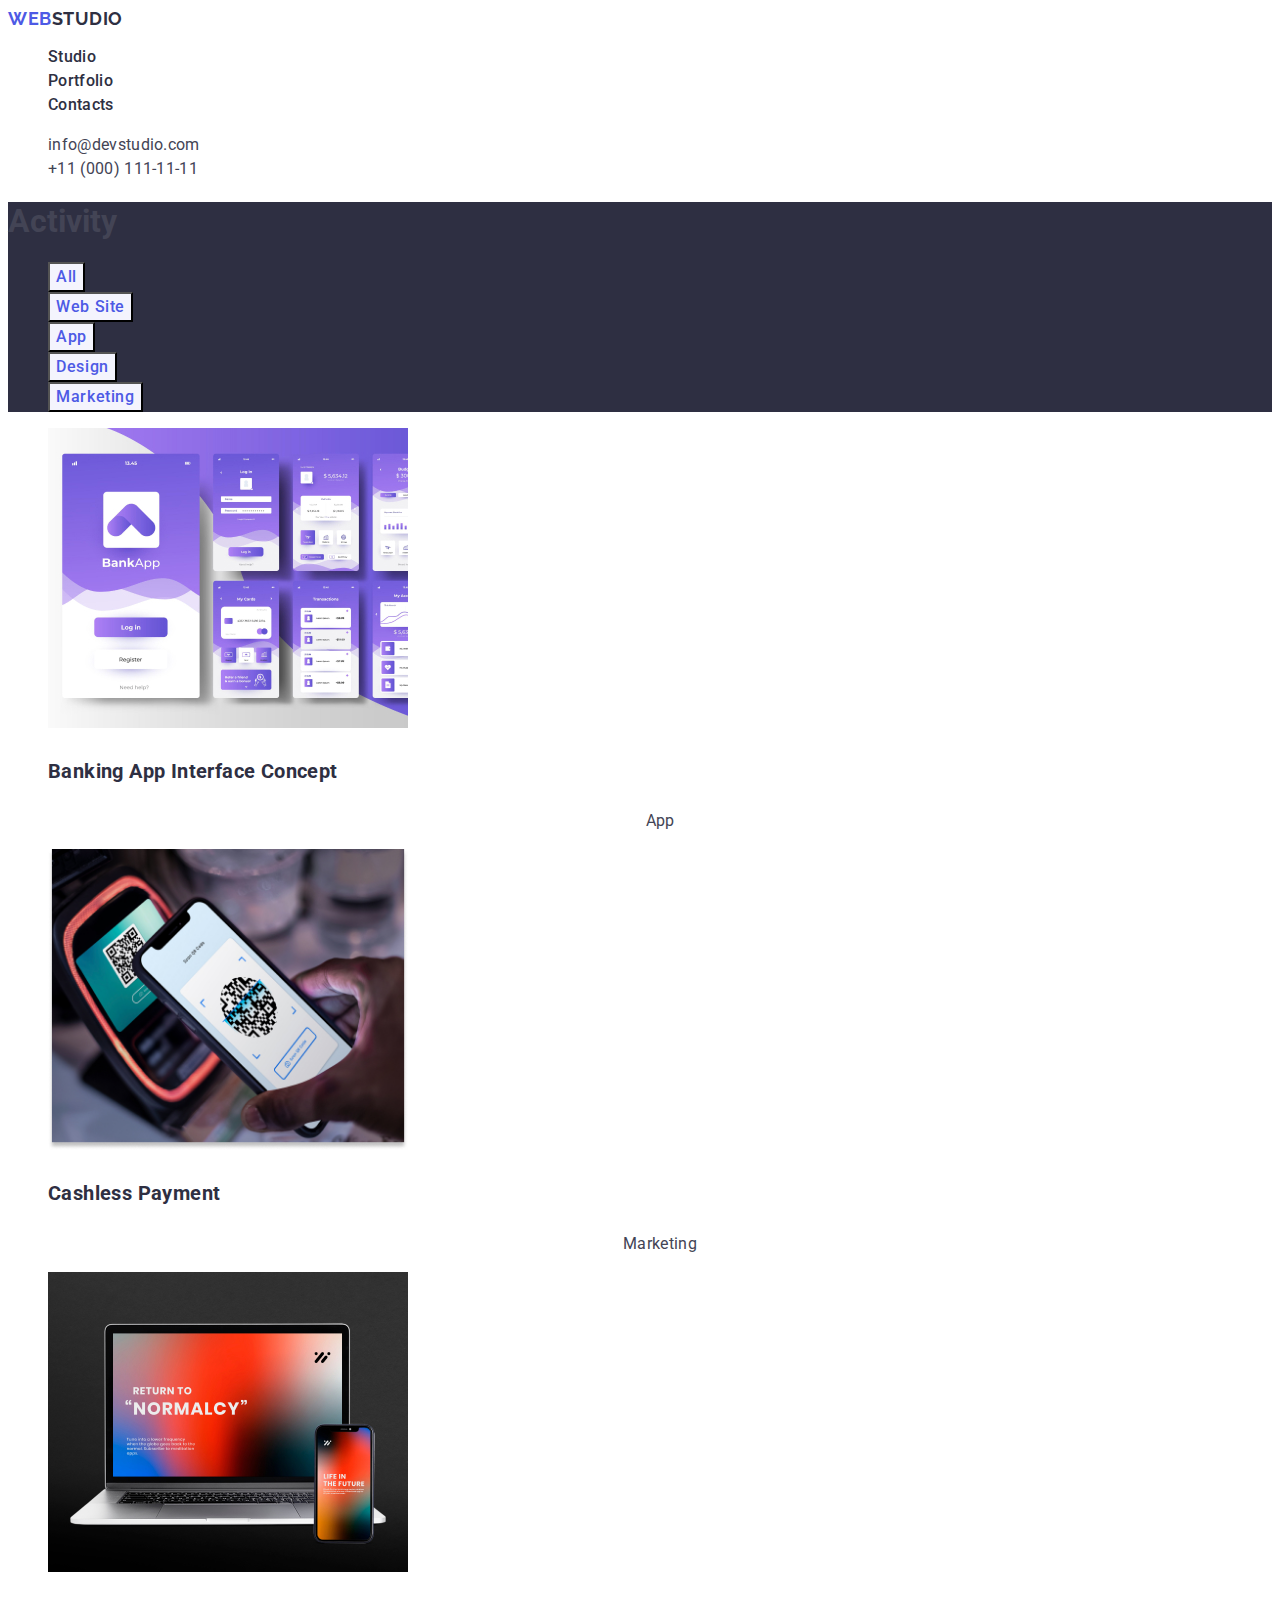
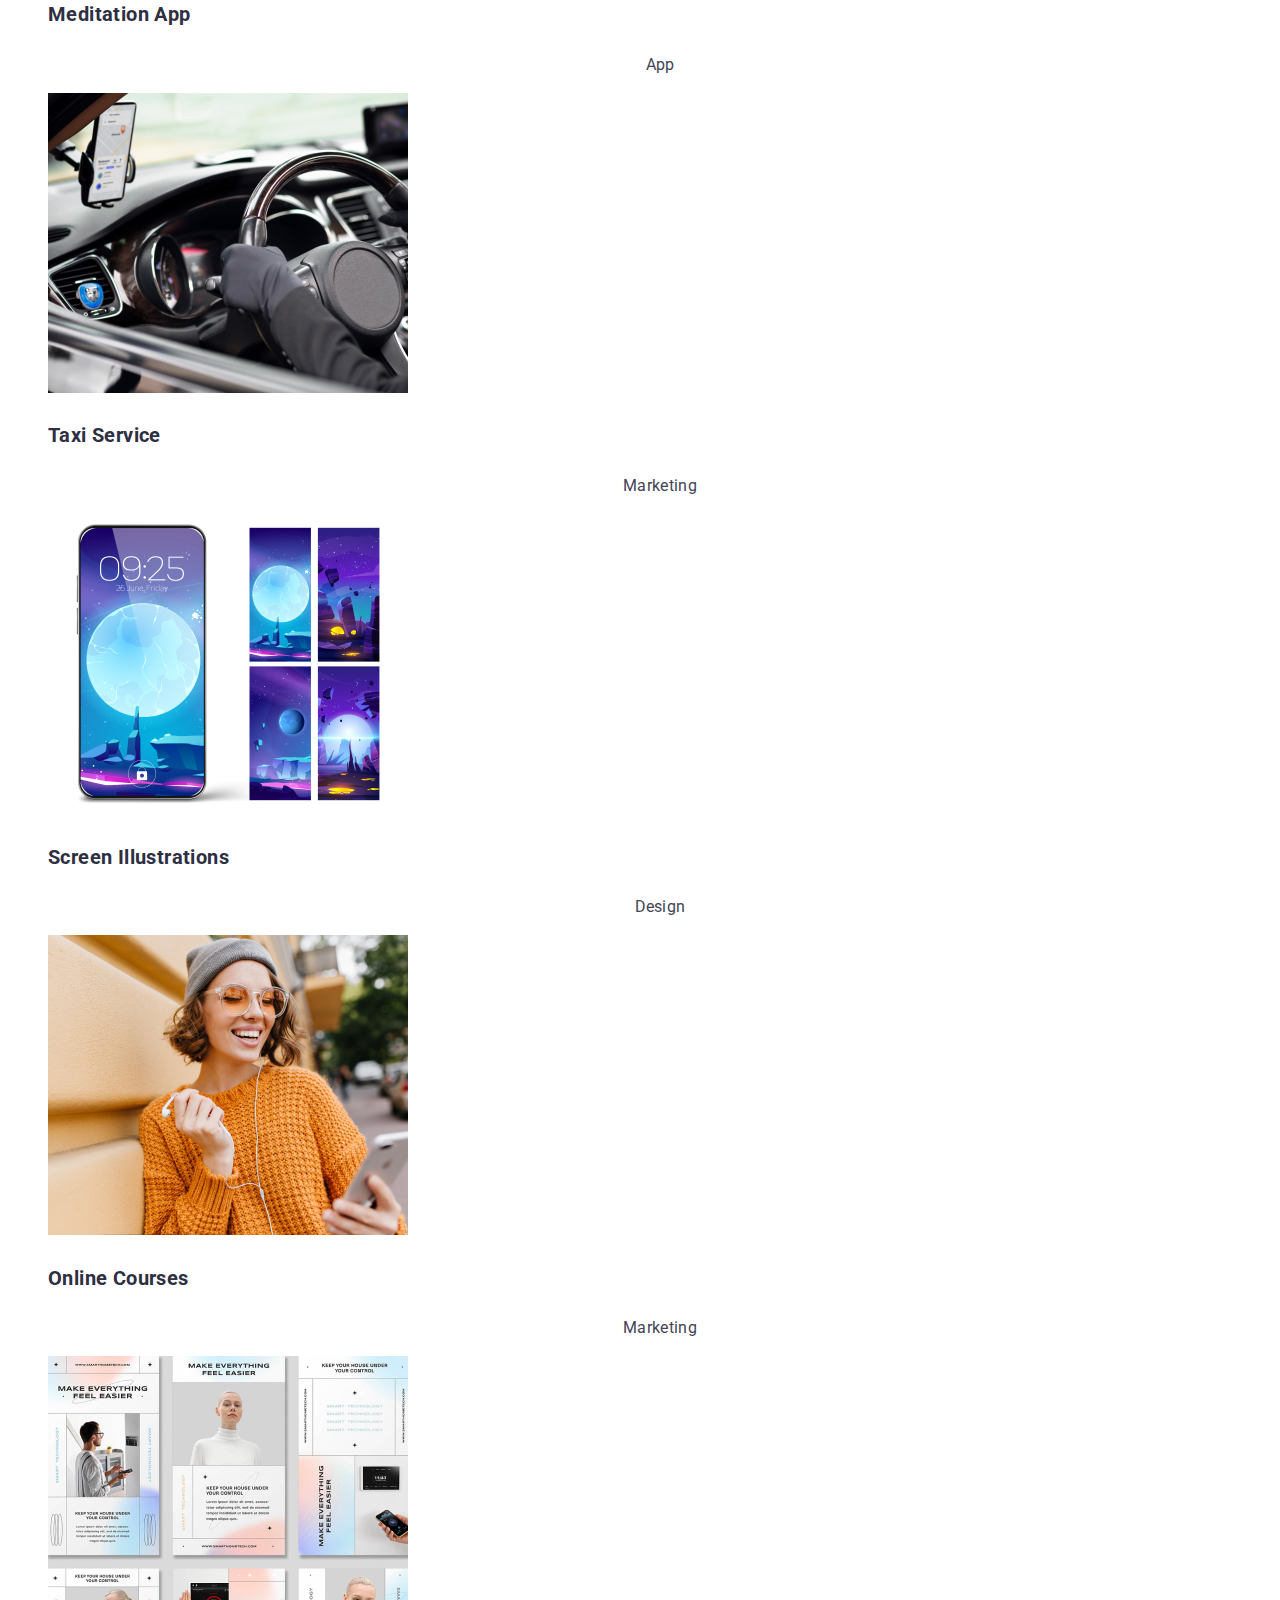
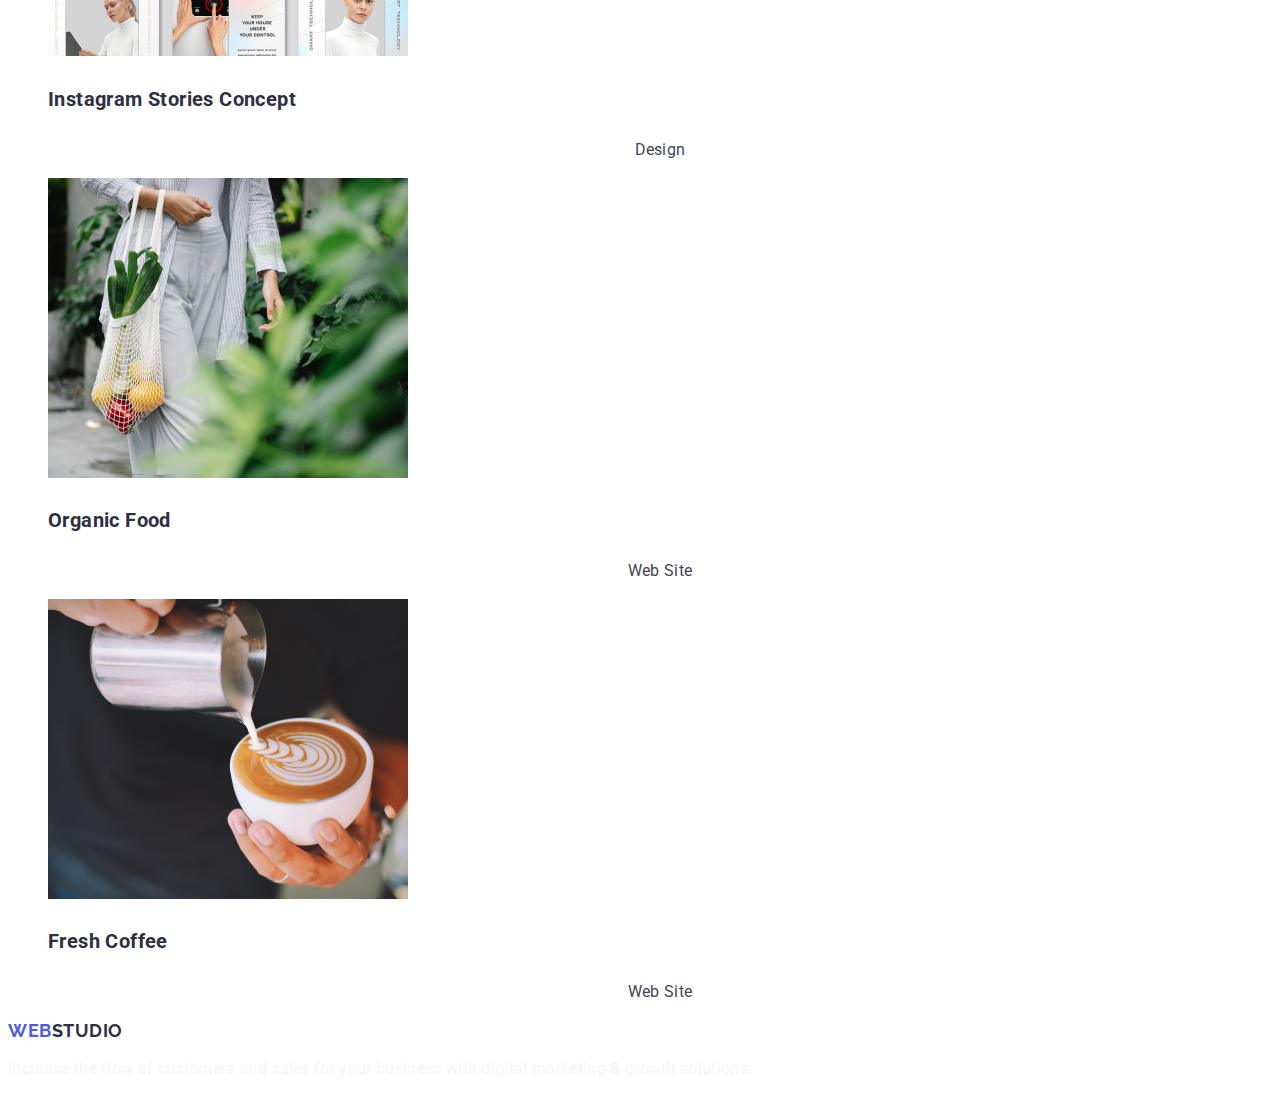
==== commit f960fe89: "modul_2" ====
--- a/portfolio.html
+++ b/portfolio.html
@@ -22,9 +22,9 @@
                 WEB<span class="header-navigation-accent">Studio</span>
             </a>
             <ul class="menu-list">
-                <li><a class="menu-link-index link" href="./index.html">Studio</a></li>
-                <li><a class="menu-link-portfolio link" href="./portfolio.html">Portfolio</a></li>
-                <li><a class="menu-link-contacts link" href="">Contacts</a></li>
+                <li><a class="menu-link-item link" href="./index.html">Studio</a></li>
+                <li><a class="menu-link-item link" href="">Portfolio</a></li>
+                <li><a class="menu-link-item link" href="">Contacts</a></li>
             </ul>
             <address class="address-contacts-links">
                 <ul class="contacts list">
--- a/css/styles.css
+++ b/css/styles.css
@@ -26,7 +26,7 @@
     font-family: Raleway,sans-serif;
     font-size: 18px;
     font-style: normal;
-    font-weight: 800;
+    font-weight: 700;
     line-height: 1.17;
     letter-spacing: 0.03em;
     text-transform: uppercase;
@@ -38,7 +38,7 @@
     font-family: Raleway, sans-serif;
     font-size: 18px;
     font-style: normal;
-    font-weight: 800;
+    font-weight: 700;
     line-height: 1.17;
     letter-spacing: 0.54px;
     text-transform: uppercase;
@@ -50,35 +50,22 @@
     text-decoration: none;
 }
 
-.menu-link-index{
-    color: var(--navyblue-color);
-    font-size: 16px;
-    font-style: normal;
-    line-height: 1.5;
-    letter-spacing: 0.02em;
-}
-.menu-link-index:hover{
+.menu-link-item{
+    color: var(--navyblue-color);
+    font-size: 16px;
+    font-style: normal;
+    line-height: 1.5;
+    letter-spacing: 0.02em;
+}
+.menu-link-item:hover{
     color: #404bbf;
 }
-.menu-link-index:focus{
+.menu-link-item:focus{
     color: #404bbf;
 }
 
-.menu-link-portfolio{
-    color: var(--navyblue-color);
-    font-size: 16px;
-    font-style: normal;
-    line-height: 1.5;
-    letter-spacing: 0.02em;
-}
-
-.menu-link-portfolio:hover{
-    color: #404bbf;
-}
-
-.menu-link-portfolio:focus{
-    color: #404bbf;
-}
+
+
 .section-button-list{
     background-color: var(--navyblue-color)
 }
